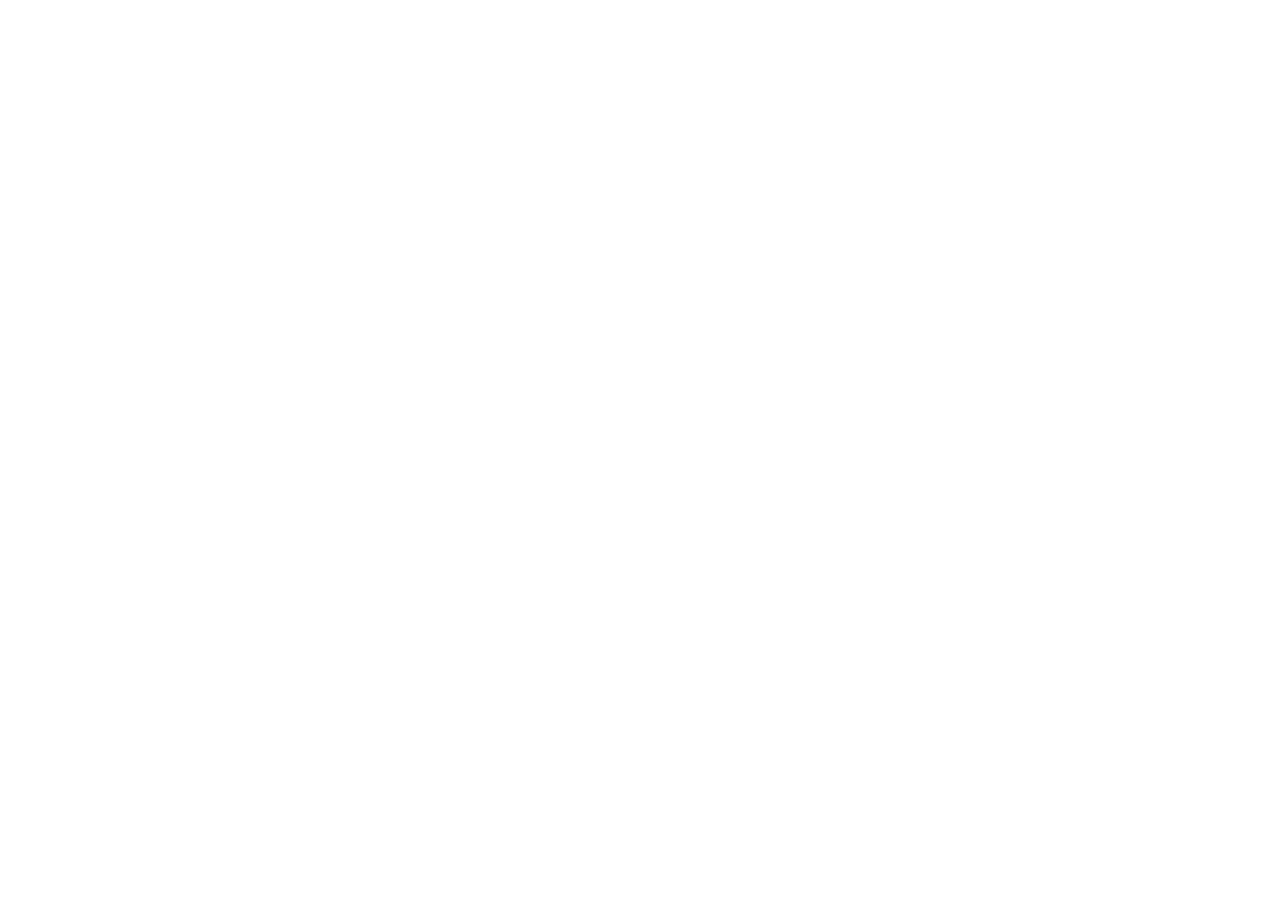
==== view/index.html @ e111cb25 "数種の修正 * v2.0 → v3.0 * READMEにロゴ追加 * viewディレクトリの追加" ====
<!DocType HTML>

<HTML>
	<Head>
		<Meta Charset = "UTF-8" />
		<Title>せってーがめん！！ | What You're Playing</Title>

		<Script Src = "lib/materialize.js"></Script>
		<Link Rel = "StyleSheet" Href = "lib/materialize.css" />
	</Head>

	<Body>
		
	</Body>
</HTML>
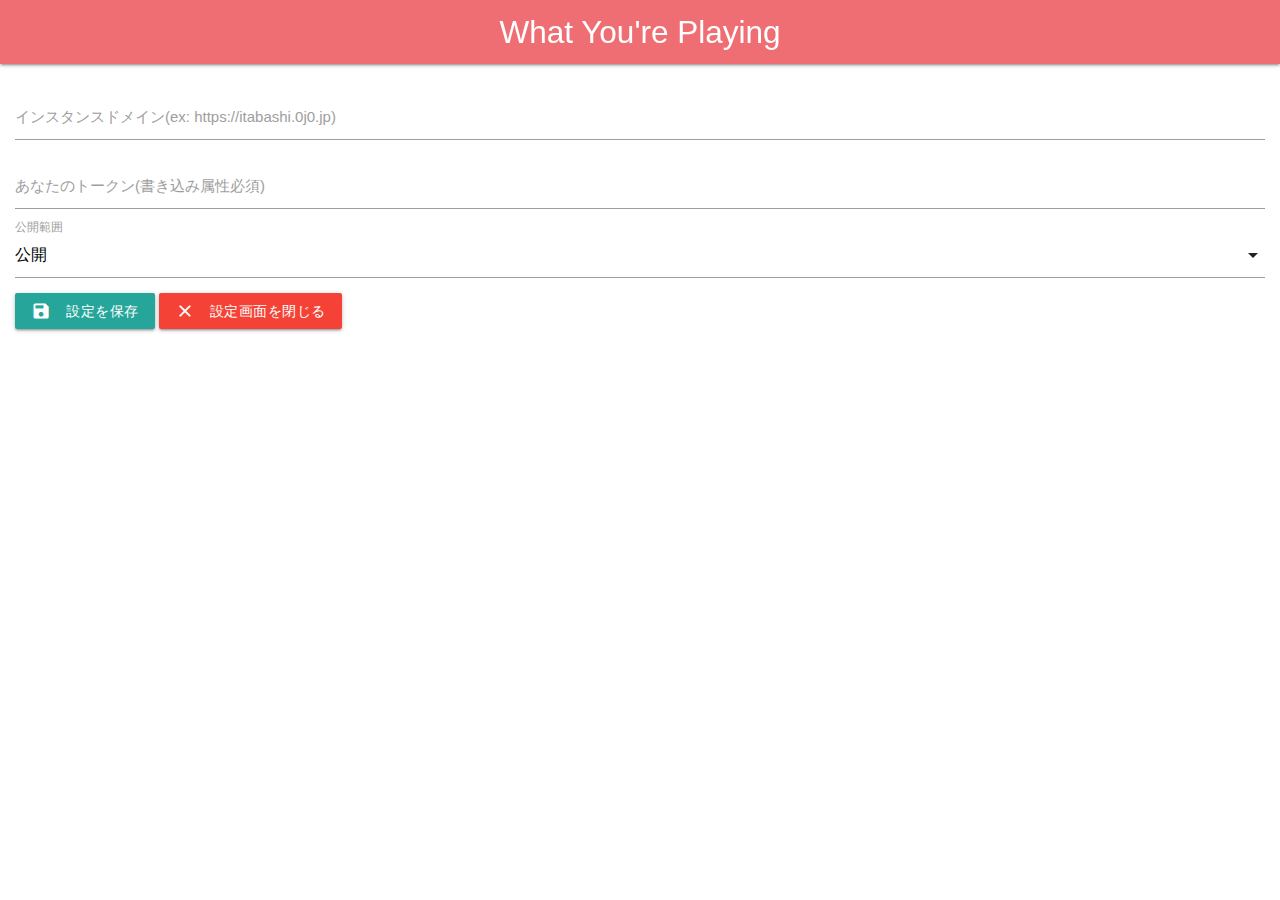
==== commit 23a80f19: "[Update] v3.0リリース" ====
--- a/view/index.html
+++ b/view/index.html
@@ -7,9 +7,54 @@
 
 		<Script Src = "lib/materialize.js"></Script>
 		<Link Rel = "StyleSheet" Href = "lib/materialize.css" />
+		<Link Rel = "StyleSheet" Href = "lib/Material Icons/material-icons.css" />
+
+		<Script Src = "main.js" Defer></Script>
+		<Link Rel = "StyleSheet" Href = "main.css" />
 	</Head>
 
 	<Body>
-		
+		<Header Class = "navbar-fixed">
+			<Nav>
+				<Div Class = "nav-wrapper">
+					<Span Class = "brand-logo center">What You're Playing</Span>
+				</Div>
+			</Nav>
+		</Header>
+
+		<Main>
+			<Div Class = "input-field">
+				<Input ID = "instance" Type = "Text"/>
+				<Label For = "instance">インスタンスドメイン(ex: https://itabashi.0j0.jp)</Label>
+			</Div>
+
+			<Div Class = "input-field">
+				<Input ID = "token" Type = "Text"/>
+				<Label For = "token">あなたのトークン(書き込み属性必須)</Label>
+			</Div>
+
+			<Div Class = "input-field">
+				<Select ID = "privacy">
+					<Option Name = "privacy.public" Value = "public">公開</Option>
+					<Option Name = "privacy.unlisted" Value = "unlisted">未収載</Option>
+					<Option Name = "privacy.private" Value = "private">非公開</Option>
+					<Option Name = "privacy.limited" Value = "limited">限定公開(※一部のインスタンスのみ)</Option>
+				</Select>
+
+				<Label>公開範囲</Label>
+			</Div>
+
+			<Div>
+				<Button ID = "btns_save" Class = "btn waves-effect waves-light">
+					<I Class = "material-icons left">save</I>
+					設定を保存
+				</Button>
+
+				<Button ID = "btns_close" Class = "btn red waves-effect waves-light">
+					<I Class = "material-icons left">close</I>
+					設定画面を閉じる
+				</Button>
+			</Div>
+		</Main>
 	</Body>
 </HTML>--- a/view/lib/Material Icons/material-icons.css
+++ b/view/lib/Material Icons/material-icons.css
@@ -0,0 +1,36 @@
+@font-face {
+  font-family: 'Material Icons';
+  font-style: normal;
+  font-weight: 400;
+  src: url(MaterialIcons-Regular.eot); /* For IE6-8 */
+  src: local('Material Icons'),
+       local('MaterialIcons-Regular'),
+       url(MaterialIcons-Regular.woff2) format('woff2'),
+       url(MaterialIcons-Regular.woff) format('woff'),
+       url(MaterialIcons-Regular.ttf) format('truetype');
+}
+
+.material-icons {
+  font-family: 'Material Icons';
+  font-weight: normal;
+  font-style: normal;
+  font-size: 24px;  /* Preferred icon size */
+  display: inline-block;
+  line-height: 1;
+  text-transform: none;
+  letter-spacing: normal;
+  word-wrap: normal;
+  white-space: nowrap;
+  direction: ltr;
+
+  /* Support for all WebKit browsers. */
+  -webkit-font-smoothing: antialiased;
+  /* Support for Safari and Chrome. */
+  text-rendering: optimizeLegibility;
+
+  /* Support for Firefox. */
+  -moz-osx-font-smoothing: grayscale;
+
+  /* Support for IE. */
+  font-feature-settings: 'liga';
+}
--- a/view/main.css
+++ b/view/main.css
@@ -0,0 +1,7 @@
+:Root {
+	Min-Width: 50rem;
+}
+
+Main {
+	Padding: 1rem;
+}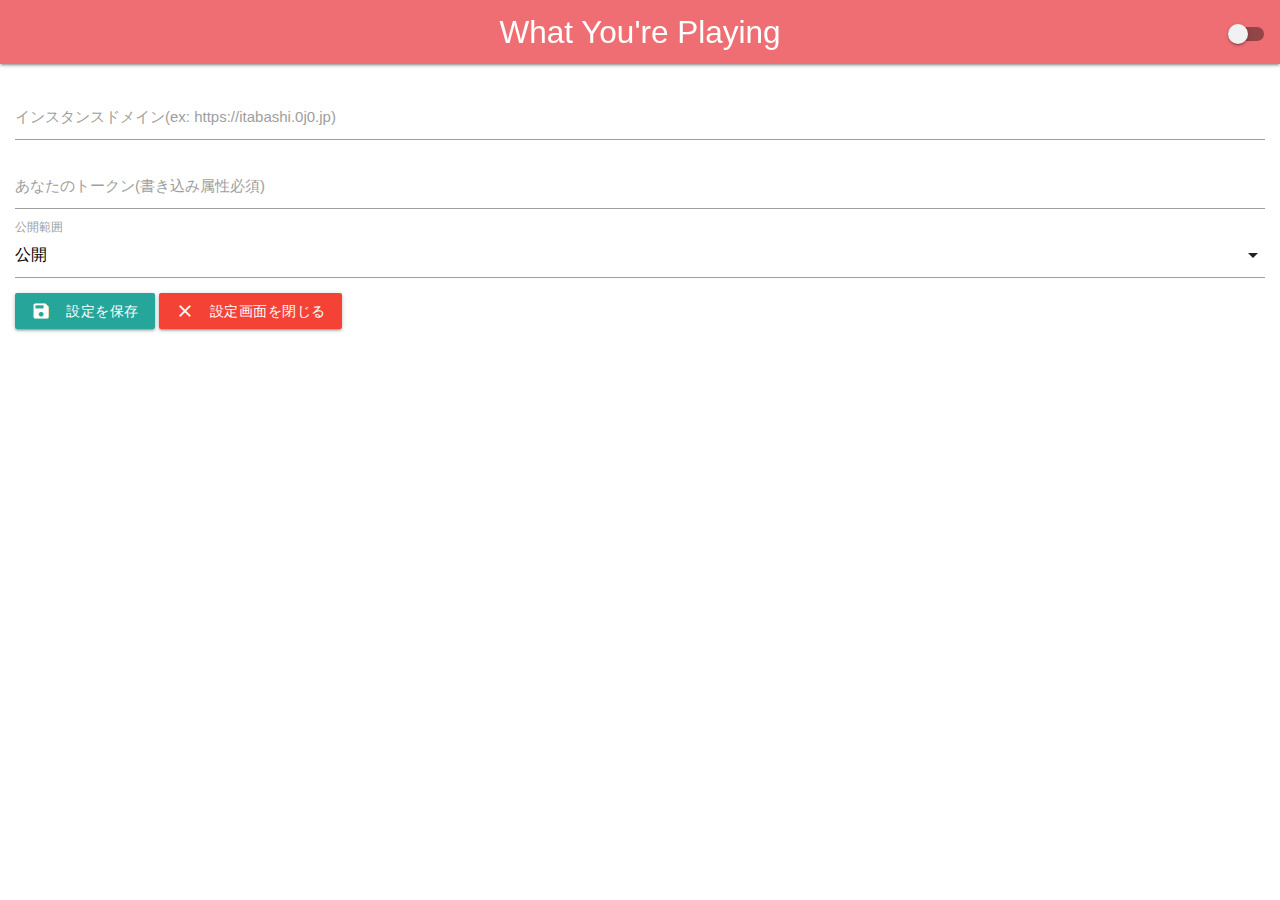
==== commit 8a9866b2: "[Update] v3.1リリース" ====
--- a/view/index.html
+++ b/view/index.html
@@ -18,6 +18,15 @@
 			<Nav>
 				<Div Class = "nav-wrapper">
 					<Span Class = "brand-logo center">What You're Playing</Span>
+
+					<UL Class = "right">
+						<Li Class = "switch">
+							<Label>
+								<Input ID = "enabled" Type = "Checkbox" />
+								<Span Class = "lever"></Span>
+							</Label>
+						</Li>
+					</UL>
 				</Div>
 			</Nav>
 		</Header>
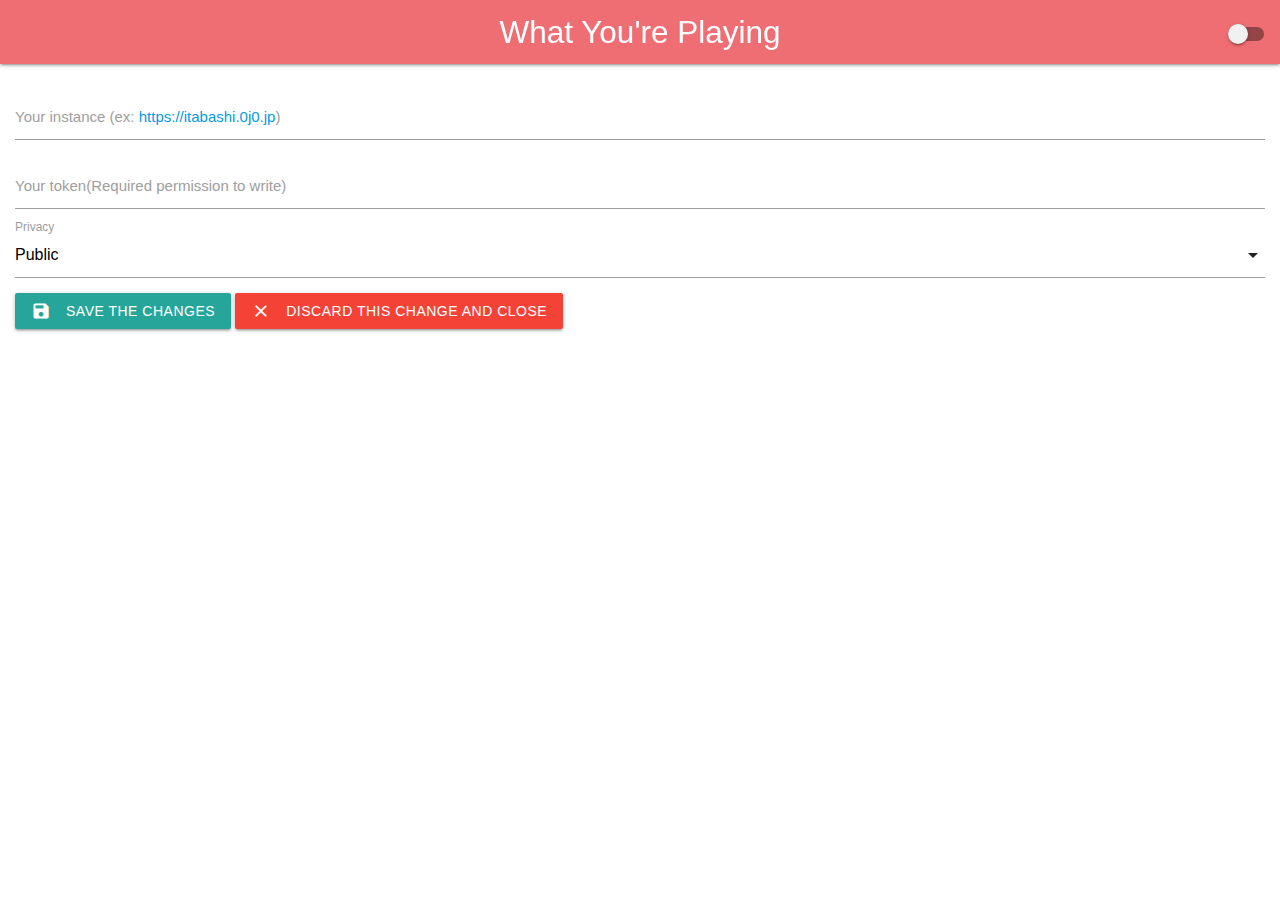
==== commit a97bff00: "設定画面のローカライズ処理実装" ====
--- a/view/index.html
+++ b/view/index.html
@@ -3,12 +3,13 @@
 <HTML>
 	<Head>
 		<Meta Charset = "UTF-8" />
-		<Title>せってーがめん！！ | What You're Playing</Title>
+		<Title>Setting | What You're Playing</Title>
 
 		<Script Src = "lib/materialize.js"></Script>
 		<Link Rel = "StyleSheet" Href = "lib/materialize.css" />
 		<Link Rel = "StyleSheet" Href = "lib/Material Icons/material-icons.css" />
 
+		<Script Src = "locale.js"></Script>
 		<Script Src = "main.js" Defer></Script>
 		<Link Rel = "StyleSheet" Href = "main.css" />
 	</Head>
@@ -34,34 +35,37 @@
 		<Main>
 			<Div Class = "input-field">
 				<Input ID = "instance" Type = "Text"/>
-				<Label For = "instance">インスタンスドメイン(ex: https://itabashi.0j0.jp)</Label>
+				<Label For = "instance">
+					<Locale Message = "setting_instance">Your instance</Locale>
+					(ex: <A Href = "https://itabashi.0j0.jp" Target = "_blank">https://itabashi.0j0.jp</A>)
+				</Label>
 			</Div>
 
 			<Div Class = "input-field">
 				<Input ID = "token" Type = "Text"/>
-				<Label For = "token">あなたのトークン(書き込み属性必須)</Label>
+				<Label For = "token" Locale-Message = "setting_token">Your token(Required permission to write)</Label>
 			</Div>
 
 			<Div Class = "input-field">
 				<Select ID = "privacy">
-					<Option Name = "privacy.public" Value = "public">公開</Option>
-					<Option Name = "privacy.unlisted" Value = "unlisted">未収載</Option>
-					<Option Name = "privacy.private" Value = "private">非公開</Option>
-					<Option Name = "privacy.limited" Value = "limited">限定公開(※一部のインスタンスのみ)</Option>
+					<Option Name = "privacy.public" Value = "public" Locale-Message = "setting_privacy_public">Public</Option>
+					<Option Name = "privacy.unlisted" Value = "unlisted" Locale-Message = "setting_privacy_unlisted">Unlisted</Option>
+					<Option Name = "privacy.private" Value = "private" Locale-Message = "setting_privacy_private">Private</Option>
+					<Option Name = "privacy.limited" Value = "limited" Locale-Message = "setting_privacy_limited">LimitedLimited(Only for implemented instances)</Option>
 				</Select>
 
-				<Label>公開範囲</Label>
+				<Label Locale-Message = "setting_privacy">Privacy</Label>
 			</Div>
 
 			<Div>
 				<Button ID = "btns_save" Class = "btn waves-effect waves-light">
 					<I Class = "material-icons left">save</I>
-					設定を保存
+					<Locale Message = "setting_save">Save the changes</Locale>
 				</Button>
 
 				<Button ID = "btns_close" Class = "btn red waves-effect waves-light">
 					<I Class = "material-icons left">close</I>
-					設定画面を閉じる
+					<Locale Message = "setting_close">Discard this change and close</Locale>
 				</Button>
 			</Div>
 		</Main>
